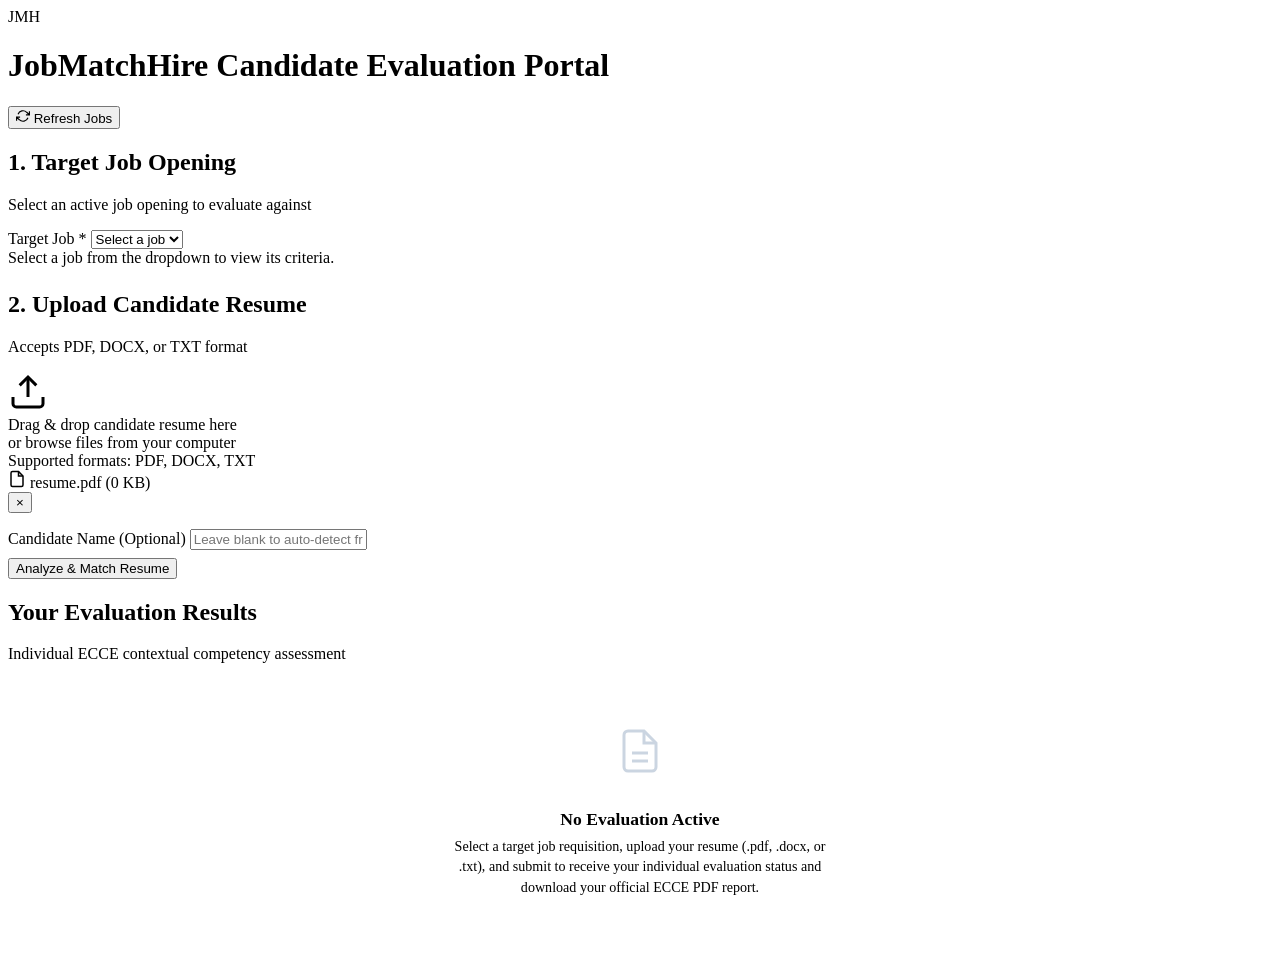
==== version_b/static/index.html @ 0fe959fa "Initial commit" ====
<!DOCTYPE html>
<html lang="en">
<head>
  <meta charset="UTF-8">
  <meta name="viewport" content="width=device-width, initial-scale=1.0">
  <title>JobMatchHire | Candidate Evaluation Portal</title>
  <link rel="preconnect" href="https://fonts.googleapis.com">
  <link rel="preconnect" href="https://fonts.gstatic.com" crossorigin>
  <link href="https://fonts.googleapis.com/css2?family=Plus+Jakarta+Sans:wght@400;500;600;700;800&family=JetBrains+Mono:wght@400;600&display=swap" rel="stylesheet">
  <link rel="stylesheet" href="/static/style.css">
</head>
<body>
  <div class="app-layout">
    <!-- Clean Aligned Navigation Header -->
    <header class="app-header">
      <div class="brand">
        <div class="brand-icon">JMH</div>
        <div class="brand-info">
          <h1 class="brand-title">JobMatchHire <span class="tag-version">Candidate Evaluation Portal</span></h1>
        </div>
      </div>

      <div class="header-actions">
        <button class="btn btn-outline btn-sm" id="btn-refresh-jobs" title="Fetch latest job openings">
          <svg width="14" height="14" viewBox="0 0 24 24" fill="none" stroke="currentColor" stroke-width="2"><path d="M23 4v6h-6M1 20v-6h6M3.51 9a9 9 0 0 1 14.85-3.36L23 10M1 14l4.64 4.36A9 9 0 0 0 20.49 15"/></svg>
          Refresh Jobs
        </button>
      </div>
    </header>

    <!-- Main Workspace -->
    <main class="matcher-layout">
      <!-- Left Column: Input Form & Upload -->
      <section class="card panel-upload">
        <div class="card-header">
          <h2 class="card-title">1. Target Job Opening</h2>
          <p class="card-subtitle">Select an active job opening to evaluate against</p>
        </div>

        <div class="form-group">
          <label for="select-job">Target Job <span class="req">*</span></label>
          <select id="select-job">
            <option value="">Select a job</option>
          </select>
        </div>

        <!-- Target Job Summary Preview -->
        <div class="job-summary-card" id="job-summary-card">
          <div class="empty-hint">Select a job from the dropdown to view its criteria.</div>
        </div>

        <div class="card-header" style="margin-top: 24px;">
          <h2 class="card-title">2. Upload Candidate Resume</h2>
          <p class="card-subtitle">Accepts PDF, DOCX, or TXT format</p>
        </div>

        <!-- Hidden Native File Input (placed outside clickable dropzone to prevent recursion/dialog suppression) -->
        <input type="file" id="resume-file-input" accept=".pdf,.docx,.doc,.txt" style="display: none;">

        <!-- Drag & Drop Upload Zone -->
        <div class="dropzone" id="dropzone" role="button" tabindex="0" title="Click to browse files or drop a resume here">
          <div class="dropzone-content">
            <div class="drop-icon">
              <svg width="40" height="40" viewBox="0 0 24 24" fill="none" stroke="currentColor" stroke-width="1.8">
                <path d="M21 15v4a2 2 0 0 1-2 2H5a2 2 0 0 1-2-2v-4"></path>
                <polyline points="17 8 12 3 7 8"></polyline>
                <line x1="12" y1="3" x2="12" y2="15"></line>
              </svg>
            </div>
            <div class="drop-title">Drag & drop candidate resume here</div>
            <div class="drop-desc">or <span class="browse-link" id="browse-link">browse files</span> from your computer</div>
            <div class="drop-formats">Supported formats: PDF, DOCX, TXT</div>
          </div>
        </div>

        <!-- Selected File Indicator -->
        <div class="selected-file-pill hide" id="selected-file-pill">
          <div class="file-info">
            <svg width="18" height="18" viewBox="0 0 24 24" fill="none" stroke="currentColor" stroke-width="2"><path d="M14 2H6a2 2 0 0 0-2 2v16a2 2 0 0 0 2 2h12a2 2 0 0 0 2-2V8z"></path><polyline points="14 2 14 8 20 8"></polyline></svg>
            <span class="file-name" id="file-name-text">resume.pdf</span>
            <span class="file-size" id="file-size-text">(0 KB)</span>
          </div>
          <button type="button" class="btn-clear-file" id="btn-clear-file">&times;</button>
        </div>

        <!-- Candidate Name (Optional) -->
        <div class="form-group" style="margin-top: 16px;">
          <label for="input-candidate-name">Candidate Name (Optional)</label>
          <input type="text" id="input-candidate-name" placeholder="Leave blank to auto-detect from resume text">
        </div>

        <!-- Action Button -->
        <button class="btn btn-primary btn-block" id="btn-analyze-resume" style="margin-top: 8px;">
          <span class="btn-text">Analyze & Match Resume</span>
          <div class="spinner hide" id="analyze-spinner"></div>
        </button>
      </section>

      <!-- Right Column: Individual Candidate Analysis & Match Results -->
      <section class="card panel-results">
        <div class="card-header">
          <h2 class="card-title">Your Evaluation Results</h2>
          <p class="card-subtitle">Individual ECCE contextual competency assessment</p>
        </div>

        <div id="results-display-area">
          <div class="results-empty-state" style="text-align: center; padding: 48px 24px; color: var(--text-muted);">
            <svg width="48" height="48" viewBox="0 0 24 24" fill="none" stroke="currentColor" stroke-width="1.5" style="margin-bottom: 12px; color: var(--border-color, #cbd5e1);">
              <path d="M14 2H6a2 2 0 0 0-2 2v16a2 2 0 0 0 2 2h12a2 2 0 0 0 2-2V8z"></path>
              <polyline points="14 2 14 8 20 8"></polyline>
              <line x1="16" y1="13" x2="8" y2="13"></line>
              <line x1="16" y1="17" x2="8" y2="17"></line>
            </svg>
            <h3 style="font-size: 1.1rem; color: var(--text-primary); margin-bottom: 6px;">No Evaluation Active</h3>
            <p style="font-size: 0.88rem; max-width: 380px; margin: 0 auto; line-height: 1.45;">
              Select a target job requisition, upload your resume (.pdf, .docx, or .txt), and submit to receive your individual evaluation status and download your official ECCE PDF report.
            </p>
          </div>
        </div>
      </section>
    </main>
  </div>

  <!-- Toast Container -->
  <div class="toast-container" id="toast-container"></div>

  <script src="/static/app.js"></script>
</body>
</html>
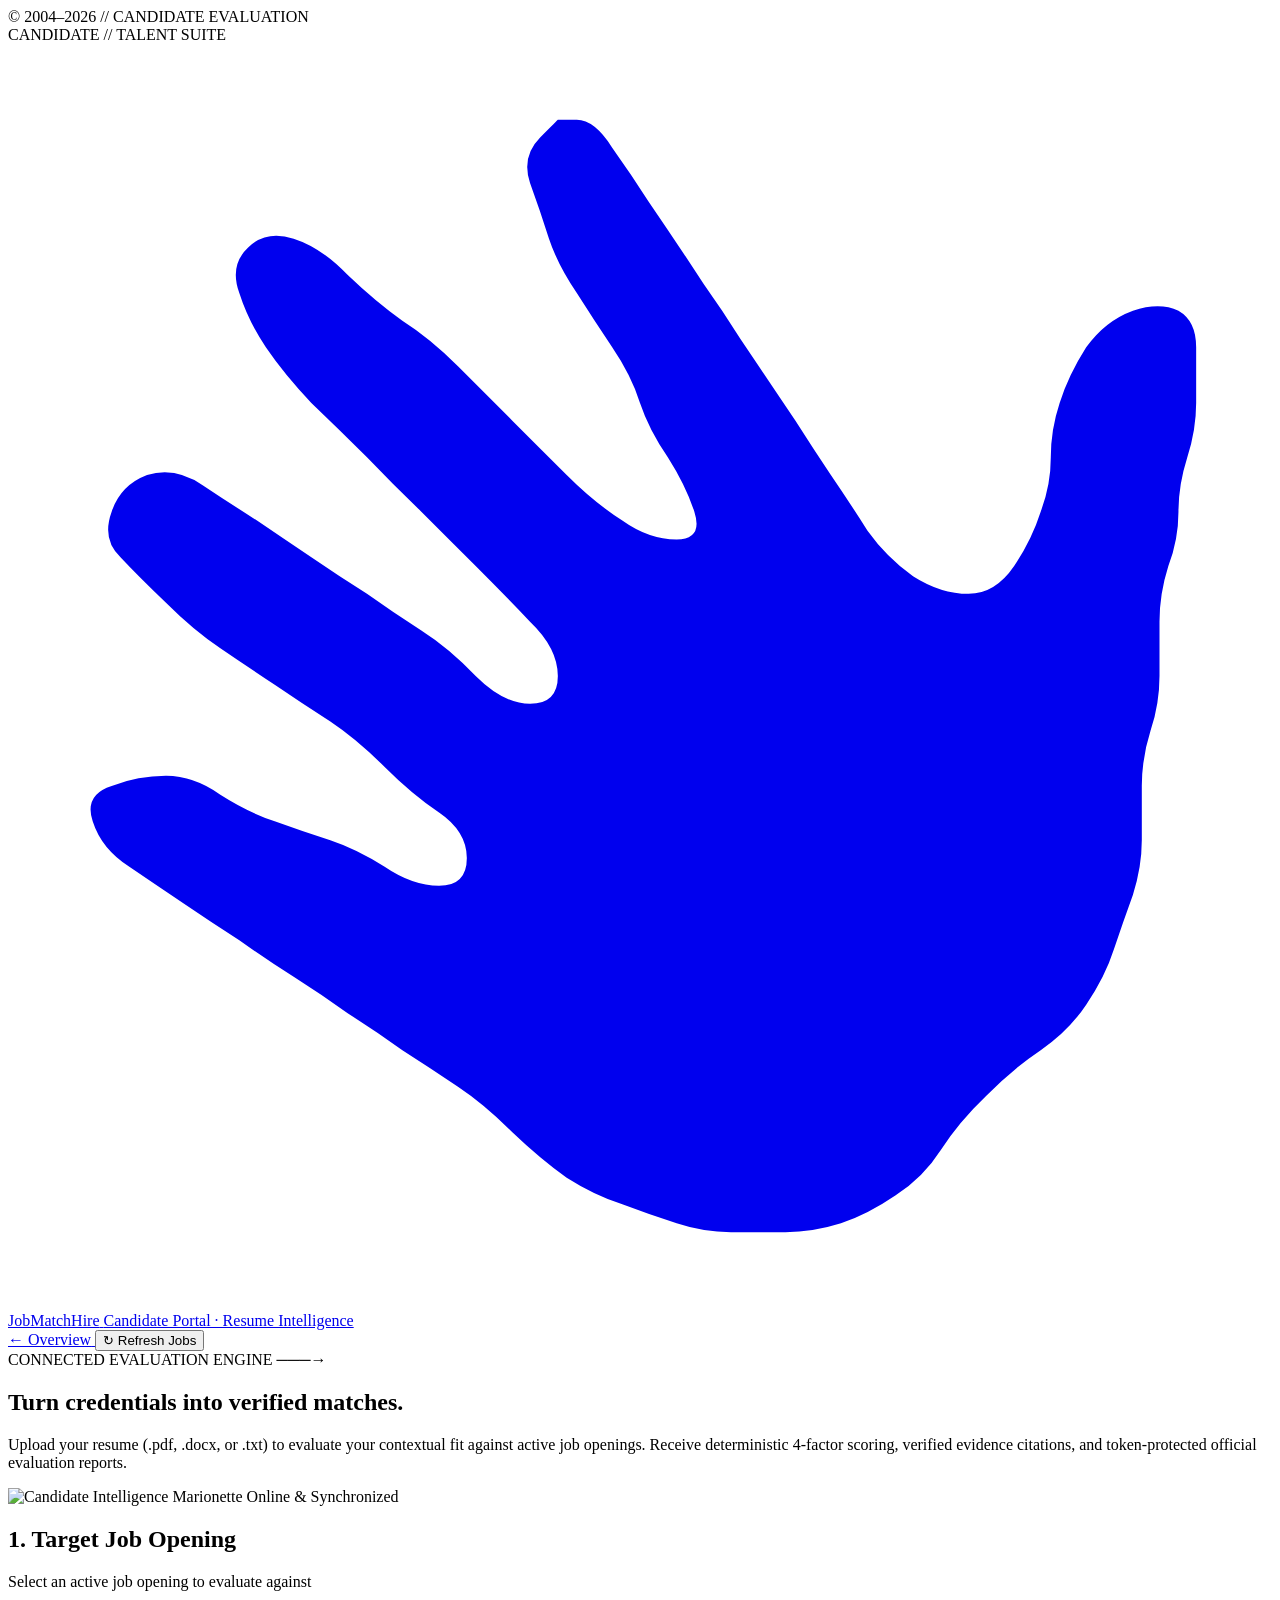
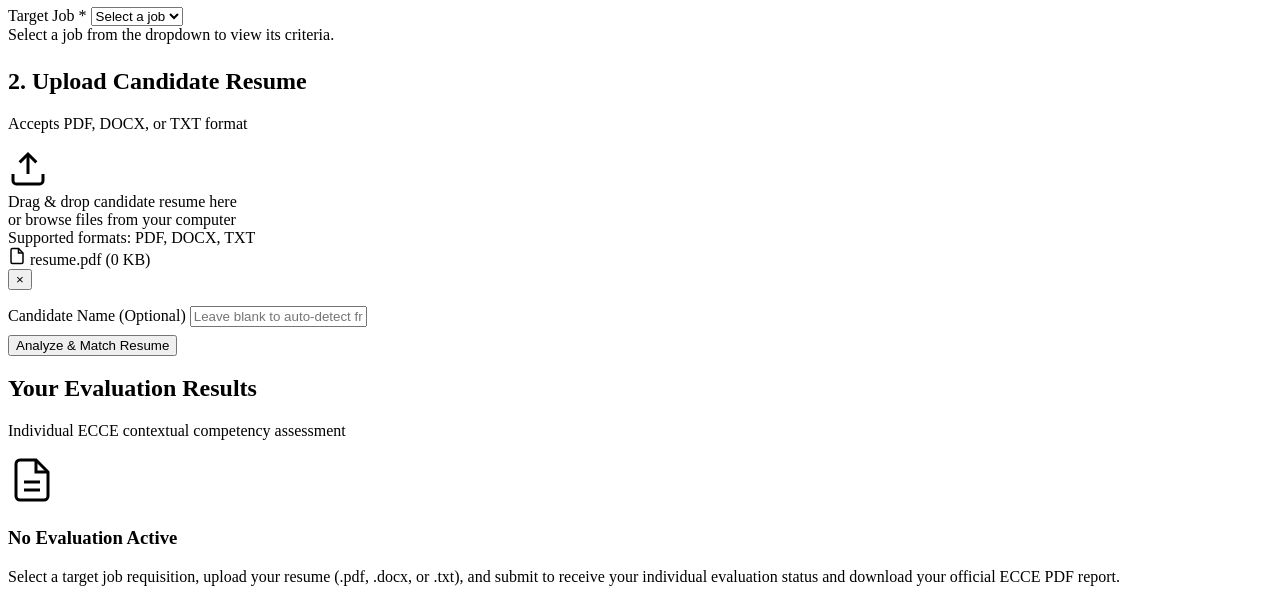
==== commit c0b56ace: "Separate Recruiter and Candidate portals with dedicated landing pages, UI enhancements, and job sync" ====
--- a/version_b/static/index.html
+++ b/version_b/static/index.html
@@ -6,29 +6,86 @@
   <title>JobMatchHire | Candidate Evaluation Portal</title>
   <link rel="preconnect" href="https://fonts.googleapis.com">
   <link rel="preconnect" href="https://fonts.gstatic.com" crossorigin>
-  <link href="https://fonts.googleapis.com/css2?family=Plus+Jakarta+Sans:wght@400;500;600;700;800&family=JetBrains+Mono:wght@400;600&display=swap" rel="stylesheet">
+  <link href="https://fonts.googleapis.com/css2?family=Montserrat:ital,wght@0,400;0,500;0,600;0,700;0,800;0,900;1,400;1,700;1,900&family=Plus+Jakarta+Sans:wght@400;500;600;700;800&family=JetBrains+Mono:wght@400;600;700&display=swap" rel="stylesheet">
   <link rel="stylesheet" href="/static/style.css">
 </head>
 <body>
-  <div class="app-layout">
-    <!-- Clean Aligned Navigation Header -->
-    <header class="app-header">
-      <div class="brand">
-        <div class="brand-icon">JMH</div>
-        <div class="brand-info">
-          <h1 class="brand-title">JobMatchHire <span class="tag-version">Candidate Evaluation Portal</span></h1>
+  <!-- Fluid Red Dot Cursor (eDesign Interactive Style) -->
+  <div class="custom-cursor-dot" id="cursorDot"></div>
+  <div class="custom-cursor-ring" id="cursorRing"></div>
+
+  <!-- Architectural Background Grid Lines -->
+  <div class="grid-lines-overlay" aria-hidden="true">
+    <div class="grid-line"></div>
+    <div class="grid-line"></div>
+    <div class="grid-line"></div>
+    <div class="grid-line"></div>
+    <div class="grid-line"></div>
+  </div>
+
+  <!-- Rotated Side Badges -->
+  <div class="side-badge-left" aria-hidden="true">&copy; 2004–2026 // CANDIDATE EVALUATION</div>
+  <div class="side-badge-right" aria-hidden="true">CANDIDATE // TALENT SUITE</div>
+
+  <!-- Clean Spacious Agency Header (Matched to Landing Page & Waving Hand Logo) -->
+  <header class="site-header app-header">
+    <div class="container">
+      <div class="header-inner">
+        <a href="/" class="brand-wrapper">
+          <div class="brand-hand-icon" aria-label="Waving hand logo">
+            <svg class="waving-hand-svg" viewBox="0 0 100 100" fill="currentColor">
+              <path d="M 43.5,6.0 Q 43.5,6.0 42.1,7.4 Q 40.6,8.9 41.3,11.0 Q 42.1,13.2 42.8,15.4 Q 43.5,17.5 45.0,19.7 Q 46.4,21.9 47.8,24.0 Q 49.3,26.2 50.0,28.4 Q 50.7,30.5 52.2,32.7 Q 53.6,34.9 54.3,37.0 Q 55.0,39.2 52.9,39.2 Q 50.7,39.2 48.6,37.7 Q 46.4,36.3 44.2,34.1 Q 42.1,32.0 39.9,29.8 Q 37.7,27.6 35.6,25.5 Q 33.4,23.3 31.2,21.9 Q 29.1,20.4 26.9,18.3 Q 24.8,16.1 22.6,15.4 Q 20.4,14.7 19.0,16.1 Q 17.5,17.5 18.3,19.7 Q 19.0,21.9 20.4,24.0 Q 21.9,26.2 24.0,28.4 Q 26.2,30.5 28.4,32.7 Q 30.5,34.9 32.7,37.0 Q 34.9,39.2 37.0,41.3 Q 39.2,43.5 41.3,45.7 Q 43.5,47.8 43.5,50.0 Q 43.5,52.2 41.3,52.2 Q 39.2,52.2 37.0,50.0 Q 34.9,47.8 32.7,46.4 Q 30.5,45.0 28.4,43.5 Q 26.2,42.1 24.0,40.6 Q 21.9,39.2 19.7,37.7 Q 17.5,36.3 15.4,34.9 Q 13.2,33.4 11.0,34.1 Q 8.9,34.9 8.2,37.0 Q 7.4,39.2 8.9,40.6 Q 10.3,42.1 12.5,44.2 Q 14.7,46.4 16.8,47.8 Q 19.0,49.3 21.1,50.7 Q 23.3,52.2 25.5,53.6 Q 27.6,55.0 29.8,57.2 Q 32.0,59.4 34.1,60.8 Q 36.3,62.3 36.3,64.4 Q 36.3,66.6 34.1,66.6 Q 32.0,66.6 29.8,65.1 Q 27.6,63.7 25.5,63.0 Q 23.3,62.3 21.1,61.5 Q 19.0,60.8 16.8,59.4 Q 14.7,57.9 12.5,57.9 Q 10.3,57.9 8.2,58.7 Q 6.0,59.4 6.7,61.5 Q 7.4,63.7 9.6,65.1 Q 11.8,66.6 13.9,68.0 Q 16.1,69.5 18.3,70.9 Q 20.4,72.4 22.6,73.8 Q 24.8,75.2 26.9,76.7 Q 29.1,78.1 31.2,79.6 Q 33.4,81.0 35.6,82.5 Q 37.7,83.9 39.9,86.1 Q 42.1,88.2 44.2,89.7 Q 46.4,91.1 48.6,91.8 Q 50.7,92.6 52.9,93.3 Q 55.0,94.0 57.2,94.0 Q 59.4,94.0 61.5,94.0 Q 63.7,94.0 65.9,93.3 Q 68.0,92.6 70.2,91.1 Q 72.4,89.7 73.8,87.5 Q 75.2,85.3 77.4,83.2 Q 79.6,81.0 81.7,79.6 Q 83.9,78.1 85.3,76.0 Q 86.8,73.8 87.5,71.6 Q 88.2,69.5 89.0,67.3 Q 89.7,65.1 89.7,63.0 Q 89.7,60.8 89.7,58.7 Q 89.7,56.5 90.4,54.3 Q 91.1,52.2 91.1,50.0 Q 91.1,47.8 91.1,45.7 Q 91.1,43.5 91.8,41.3 Q 92.6,39.2 92.6,37.0 Q 92.6,34.9 93.3,32.7 Q 94.0,30.5 94.0,28.4 Q 94.0,26.2 94.0,24.0 Q 94.0,21.9 92.6,21.1 Q 91.1,20.4 89.0,21.1 Q 86.8,21.9 85.3,24.0 Q 83.9,26.2 83.2,28.4 Q 82.5,30.5 82.5,32.7 Q 82.5,34.9 81.7,37.0 Q 81.0,39.2 79.6,41.3 Q 78.1,43.5 76.0,43.5 Q 73.8,43.5 71.6,42.1 Q 69.5,40.6 68.0,38.5 Q 66.6,36.3 65.1,34.1 Q 63.7,32.0 62.3,29.8 Q 60.8,27.6 59.4,25.5 Q 57.9,23.3 56.5,21.1 Q 55.0,19.0 53.6,16.8 Q 52.2,14.7 50.7,12.5 Q 49.3,10.3 47.8,8.2 Q 46.4,6.0 45.0,6.0 Z"/>
+            </svg>
+          </div>
+          <div class="brand-title-box">
+            <span class="brand-name">JobMatchHire</span>
+            <span class="brand-meta">Candidate Portal · Resume Intelligence</span>
+          </div>
+        </a>
+
+        <div class="header-actions">
+          <a href="/" class="btn-pill btn-pill-outline" id="btn-goto-hub-b" title="Go to Overview">
+            <span>← Overview</span>
+          </a>
+          <button class="btn-pill btn-pill-outline" id="btn-refresh-jobs" title="Fetch latest job openings">
+            <span>↻ Refresh Jobs</span>
+          </button>
         </div>
       </div>
+    </div>
+  </header>
 
-      <div class="header-actions">
-        <button class="btn btn-outline btn-sm" id="btn-refresh-jobs" title="Fetch latest job openings">
-          <svg width="14" height="14" viewBox="0 0 24 24" fill="none" stroke="currentColor" stroke-width="2"><path d="M23 4v6h-6M1 20v-6h6M3.51 9a9 9 0 0 1 14.85-3.36L23 10M1 14l4.64 4.36A9 9 0 0 0 20.49 15"/></svg>
-          Refresh Jobs
-        </button>
+  <!-- Editorial Hero Strip (Inspired by Ref2.mp4 "Convert strategy into action") -->
+  <section class="portal-hero-strip">
+    <div class="container">
+      <div class="portal-hero-flex">
+        <div>
+          <div class="ref2-eyebrow">
+            <span>CONNECTED EVALUATION ENGINE</span>
+            <span class="ref2-arrow">───→</span>
+          </div>
+          <h1 class="portal-hero-title">Turn credentials into verified matches<span class="title-accent">.</span></h1>
+          <p class="portal-hero-desc">
+            Upload your resume (.pdf, .docx, or .txt) to evaluate your contextual fit against active job openings. Receive deterministic 4-factor scoring, verified evidence citations, and token-protected official evaluation reports.
+          </p>
+        </div>
+        <div class="hero-right-side">
+          <img src="/static/images/candidate_portal_hero.jpg" alt="Candidate Intelligence Marionette" class="hero-candidate-marionette-img" title="ECCE 2.0 Evaluation Engine">
+          <span class="badge-status-pill">
+            <span class="status-pulse-dot"></span> Online & Synchronized
+          </span>
+          <div class="ref2-pager" aria-hidden="true" title="ECCE Evaluation Phases">
+            <div class="pager-ring"><span class="pager-dot"></span></div>
+            <span class="pager-dot"></span>
+            <span class="pager-dot"></span>
+          </div>
+        </div>
       </div>
-    </header>
+    </div>
+  </section>
 
-    <!-- Main Workspace -->
+  <!-- Main Workspace -->
+  <div class="container">
     <main class="matcher-layout">
       <!-- Left Column: Input Form & Upload -->
       <section class="card panel-upload">
@@ -54,7 +111,7 @@
           <p class="card-subtitle">Accepts PDF, DOCX, or TXT format</p>
         </div>
 
-        <!-- Hidden Native File Input (placed outside clickable dropzone to prevent recursion/dialog suppression) -->
+        <!-- Hidden Native File Input -->
         <input type="file" id="resume-file-input" accept=".pdf,.docx,.doc,.txt" style="display: none;">
 
         <!-- Drag & Drop Upload Zone -->
@@ -80,7 +137,7 @@
             <span class="file-name" id="file-name-text">resume.pdf</span>
             <span class="file-size" id="file-size-text">(0 KB)</span>
           </div>
-          <button type="button" class="btn-clear-file" id="btn-clear-file">&times;</button>
+          <button type="button" class="btn-clear-file" id="btn-clear-file" title="Remove file">&times;</button>
         </div>
 
         <!-- Candidate Name (Optional) -->
@@ -104,15 +161,15 @@
         </div>
 
         <div id="results-display-area">
-          <div class="results-empty-state" style="text-align: center; padding: 48px 24px; color: var(--text-muted);">
-            <svg width="48" height="48" viewBox="0 0 24 24" fill="none" stroke="currentColor" stroke-width="1.5" style="margin-bottom: 12px; color: var(--border-color, #cbd5e1);">
+          <div class="results-empty-state">
+            <svg width="48" height="48" viewBox="0 0 24 24" fill="none" stroke="currentColor" stroke-width="1.5">
               <path d="M14 2H6a2 2 0 0 0-2 2v16a2 2 0 0 0 2 2h12a2 2 0 0 0 2-2V8z"></path>
               <polyline points="14 2 14 8 20 8"></polyline>
               <line x1="16" y1="13" x2="8" y2="13"></line>
               <line x1="16" y1="17" x2="8" y2="17"></line>
             </svg>
-            <h3 style="font-size: 1.1rem; color: var(--text-primary); margin-bottom: 6px;">No Evaluation Active</h3>
-            <p style="font-size: 0.88rem; max-width: 380px; margin: 0 auto; line-height: 1.45;">
+            <h3>No Evaluation Active</h3>
+            <p>
               Select a target job requisition, upload your resume (.pdf, .docx, or .txt), and submit to receive your individual evaluation status and download your official ECCE PDF report.
             </p>
           </div>
